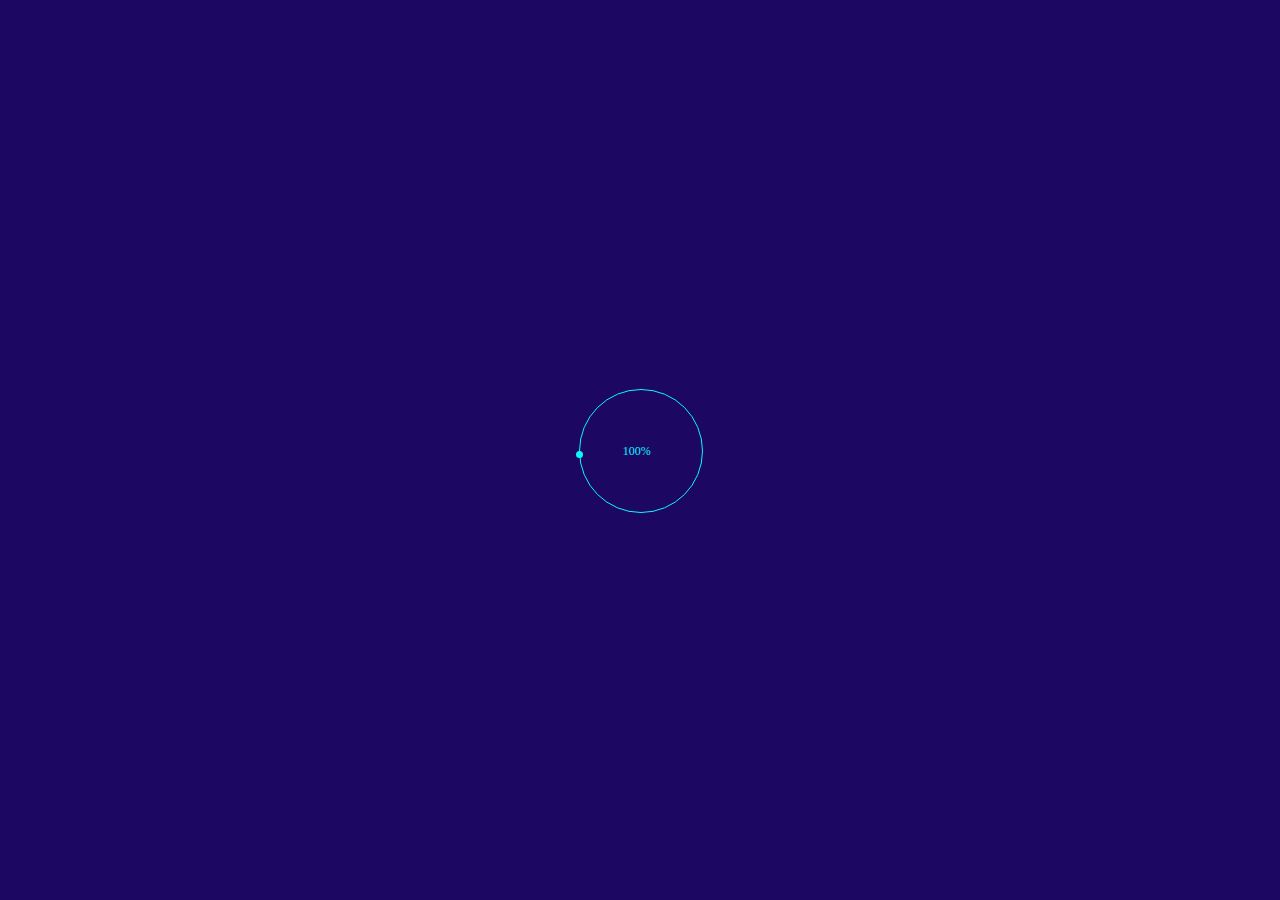
==== sample.html @ 04a688df "init" ====
<!DOCTYPE html>
<html>
<head>
<meta http-equiv="Content-Type" content="text/html; charset=utf-8" />
<meta content="initial-scale=1.0,user-scalable=no,maximum-scale=1,width=device-width" name="viewport" />
<title>我们在这里</title>
<link rel="stylesheet" href="css/idangerous.swiper.css">
<link rel="stylesheet" href="css/style.css">
<script src="http://s2.vipstatic.com/js/public/jquery-1.10.2.js?12016081801" type="text/javascript"></script>
<script src="js/idangerous.swiper.min.js"></script>
<script src="js/index.js"></script>
<script src="js/img.js"></script>
<script src="http://viva.vipstatic.com/uploadfiles/viva-act-static/uxdc-act-0629/static/js/jquery.imgpreload.min.js?v=3.4"></script>
</head>
<body>
<div class="loading-wrap">
  <div class="loading">
    <div class="loading-num">100%</div>
    <div class="loading-roud">
      <div class="roud-point"></div>
    </div>
  </div>
</div>
<div class="swiper-container">
  <div class="down-wrap">
    <div class="down-img"><img src="images/down.png" alt="" width="100%" height="100%"> </div>
    <div class="down-text">向上滑动</div>
  </div>
  <div class="star-bg">
    <div class="star01"></div>
    <div class="star02"></div>
  </div>
  <div class="swiper-wrapper">
    <section class="swiper-slide page-one">
    	<div class="u-logo">
    		<img src="images/icon.png" alt="" width="100%" height="100%">
    	</div>
    	<div class="u-start">
        <img src="images/start.png" alt="" width="100%" height="100%">
      </div>
    	<div class="u-text">
        <div class="line line-ani01"></div>
        <img src="images/text.png" alt="" width="100%" height="auto"> 
        <div class="line line-ani02"></div>
      </div>
    </section>
    <section class="swiper-slide page-two">
      <div class="u-daka">
        <img src="images/daka.png" alt="" width="100%" height="100%">
      </div>
      <div class="u-huodong">
        <div class="title">
          <img src="images/liucheng_title.png" alt="" width="100%" height="100%">
        </div>
        <div class="con">
          <img src="images/liucheng_con.png" alt="" width="100%" height="100%">
        </div>
        <div class="line-shu line01">
          <img src="images/line01.png" alt="" width="100%" height="100%">
        </div>
        <div class="line-shu line02">
          <img src="images/line02.png" alt="" width="100%" height="100%">
        </div>
      </div>
    </section>
    <section class="swiper-slide page-three">
    	<div class="u-rule">
         <img src="images/rule.png" alt="" width="100%" height="100%">
      </div>
      <div class="u-prize">
          <div class="u-prize-uxdc u-prize-01">
            <img src="images/prize_01.png" alt="" width="100%" height="100%">
          </div>
          <div class="u-prize-uxdc u-prize-02">
            <img src="images/prize_02.png" alt="" width="100%" height="100%">
          </div>
          <div class="u-prize-uxdc u-prize-03">
            <img src="images/prize_03.png" alt="" width="100%" height="100%">
          </div>
          <div class="u-prize-text">
            <img src="images/prize_text.png" alt="" width="100%" height="100%">
          </div>
      </div>
      <div class="u-prize-seat">
          <img src="images/prize_seat.png" alt="" width="100%" height="100%">
      </div>
    </section>
    <section class="swiper-slide page-four">
      <div class="u-address">
         <img src="images/address.png" alt="" width="100%" height="100%">
      </div>
      <div class="u-earth">
          <img src="images/earth-wrap.png" alt="" width="100%" height="100%">
          <div class="u-earth-rotate">
             <img src="images/earth.png" alt="" width="100%" height="100%">
          </div>
          <div class="arrow">
             <img src="images/arrow.png" alt="" width="100%" height="100%">
          </div>  
      </div>
      <div class="u-time">
          <img src="images/time.png" alt="" width="100%" height="100%">
      </div>
    </section>
    <section class="swiper-slide page-five">
      <div class="u-enroll-way">
          <div class="way-img-01" id="way-img-01">
            <div class="rule-text rule1">填写姓名</div>
            <div class="rule-text rule2">及其所在部门</div>
            <div class="rule-text rule3">点击指纹即可报名参加</div>
          </div>

          <div class="way-img-02" id="way-img-02">
              <input type="text" class="input_name" name="name">
              <input type="text" class="input_part" name="department">
          </div>
          <div class="way-btn" id="way-btn"></div>
      </div>
      <div class="u-enroll-result">
          <div class="u-enroll-success"></div>
          <div class="u-enroll-fail"></div>
      </div>
    </section>

  </div>
</div>
</body>
</html>
---- css/style.css ----
* ,img,input{margin: 0;padding: 0;}
.loading-wrap{position: fixed;left: 0;top: 0;right: 0;bottom: 0;background: #1C0763;z-index: 9;}
.loading{width:2.266667rem;height:2.266667rem;position: absolute;top:50%;margin-top:-1.133333rem;left:50%;margin-left: -1.133333rem}
.loading-num{color:#0df6ff;font-size: 12px;position: absolute;left:36%;top:45%;}
.loading-roud{width:100%;height:100%;border-radius: 50%;border:1px solid #0df6ff;position: relative;animation:rotate 1.5s ease infinite;}
.roud-point{position: absolute;left:-0.07rem;top:50%;border-radius: 50%;background:#0df6ff;width:0.133333rem;height: 0.133333rem;}
.swiper-container{background: url(../images/bg.jpg) no-repeat center top;background-attachment: fixed;position: fixed;top:0;bottom:0;width:100%;background-size:100% 100%;display: none;}
.down-wrap{position: fixed;bottom:0.306667rem;left:0;width:100%;text-align: center;animation:down 1s ease infinite alternate;}
.swiper-slide{overflow: hidden;}
.down-img{width:0.906667rem;height:1.013333rem;display: inline-block}
.down-text{color:#c779bd;font-size: 12px;}
.star-bg{position: fixed;bottom:0;left:0;width:100%;overflow: hidden;height: 100%;}
.star01{background: url(../images/star_01.png) no-repeat;width:4.493333rem;height:4.733333rem;background-size:100% 100%;animation:star_one 3s ease 2s infinite;position:absolute;top:-4.733333rem;left:5.786667rem;}
.star02{background: url(../images/star_02.png) no-repeat;width:4.773333rem;height:5.986667rem;background-size:100% 100%;animation:star_two 3s ease 3s infinite;position:absolute;left:10rem;top:0;}
.u-logo{width:1.04rem;height:1.013333rem;margin-top:0.533333rem;margin-left: 0.586667rem;}
.u-start{width:10.0rem;height:9.906667rem;margin:0.5rem auto 0.5rem;transform:scale(0);}
.u-text{width:7.573333rem;margin:0 auto;}
.u-text img{margin:0.12rem auto 0.12rem;display: block;opacity: 0}
.line{height:2px;background: #fff;width:0;}
.line-ani02{float:right;}
.u-daka{width:8.466667rem;height:3.12rem;margin:0 auto;}
.u-huodong{position: relative;}
.u-huodong .title{width:6.813333rem;height:3.12rem;margin:0 auto;opacity: 0}
.u-huodong .con{width:6.813333rem;height:6.746667rem;margin:0.32rem auto;opacity: 0}
.line-shu{width:0.533333rem;height:0;position: absolute;}
.line01{margin-right:3.626667rem;right:50%;margin-top:-2.933333rem;top:50%;}
.line02{margin-left:3.626667rem;left:50%;bottom:50%;margin-bottom: -5.653333rem}
.page-three{position: relative;overflow: hidden;}
.u-rule{width:8.493333rem;height:3.986667rem;margin:1.2rem auto 0;}
 .u-prize{width:9.013333rem;height:3.733333rem;margin:0.5rem auto 0;opacity: 0;}
.u-prize-uxdc{float:left;width:2.813333rem;height:2.933333rem;}
.u-prize-01{margin-right: 0.24rem;}
.u-prize-02{margin-right: 0.24rem;}
.u-prize-seat{width:5.36rem;height:4.453333rem;position:absolute;left:50%;margin-left:-2.68rem;bottom:-4.46rem;}
.u-address{width:8.56rem;height:5.293333rem;margin:1.2rem auto 0;opacity: 0}
.u-earth{width:8.56rem;height:5.56rem;margin:0 auto;position: relative;opacity: 0}
.u-earth-rotate{width:8.56rem;height:5.56rem;position: absolute;left:0;top:0;opacity: 0}
.arrow{width:0.32rem;height:0;position: absolute;left:50%;bottom:3.44rem;margin-left: -0.16rem;opacity: 0}
.u-time{width:6.813333rem;height:1.053333rem;margin:0 auto;opacity: 0}
.page-five{position: relative;}
.u-enroll-way{width:100%;height:100%;background:#041f61 url(../images/enroll_way.jpg) no-repeat center center;background-size:100% 100%;}
.way-img-01{width:4.52rem;height:3.506667rem;position:absolute;top:50%;margin-top:-3.2rem;left:50%;margin-left:-2.26rem;background: url(../images/enroll_way.png);background-size:100% 100%;display: block;opacity: 0}
.rule-text{color:#0df6ff;font-size:12px;text-align: center;line-height: 2}
.rule1{margin-top:0.933333rem;opacity: 0}
.rule2{opacity: 0}
.rule3{opacity: 0}
.way-img-02{width:4.52rem;height:3.16rem;position:absolute;top:50%;margin-top:-3.2rem;left:50%;margin-left:-2.26rem;background: url(../images/enroll_name.png);background-size:100% 100%;opacity: 0}
.way-img-02 input{position: absolute;left:1.466667rem;width:3.066667rem;background: none;border:none;color:#fff;}
.input_name{top:0.8rem;}
.input_part{top:2.533333rem;}
.way-btn{position:absolute;width:3.146667rem;height:3.373333rem;top:50%;margin-top: 1.266667rem;left:50%;margin-left:-1.573333rem;}
.u-enroll-result{width:100%;height:100%;background:#041f61 url(../images/enroll_success.jpg) no-repeat center center;background-size:100% 100%;display:none}
.u-enroll-success{width:5.013333rem;height:6.24rem;position:absolute;top:50%;margin-top:-3.12rem;left:50%;margin-left:-2.506667rem;background: url(../images/success.png);background-size:100% 100%;}
.u-enroll-fail{width:5.013333rem;height:6.693333rem;position:absolute;top:50%;margin-top:-3.373333rem;left:50%;margin-left:-2.506667rem;background: url(../images/fail.png);background-size:100% 100%;display: none;}
.result-btn{position:absolute;width:2.186667rem;height:1.213333rem;top:50%;margin-top:3.516667rem;left:50%;margin-left:-1.093333rem;}

.swiper-slide-visible .u-start{animation:start 0.5s cubic-bezier(.55,.15,.17,1.63) 1 forwards;}
.swiper-slide-visible .u-text img{animation: show 0.3s ease-in-out 0.5s forwards;}
.swiper-slide-visible .line-ani01{animation: width 0.5s ease-in-out 1s forwards;}
.swiper-slide-visible .line-ani02{animation: width 0.5s ease-in-out 1s forwards;}
.swiper-slide-visible .u-huodong .title{animation:show 0.5s ease 0.2s forwards;}
.swiper-slide-visible .u-huodong .con{animation:show 1s ease 1s forwards;}
.swiper-slide-visible .line01{animation: height 0.8s ease-in-out 0.5s forwards;}
.swiper-slide-visible .line02{animation: height 0.8s ease-in-out 0.5s forwards;}
.swiper-slide-visible .u-prize{animation:show1 1s ease 1s forwards;}
.swiper-slide-visible .u-prize-uxdc{animation:rotate 6s linear 1s infinite;}
.swiper-slide-visible .u-prize-seat{animation: seat 0.5s ease-in-out 0.5s forwards;}
.swiper-slide-visible .u-address{animation:show 1s ease 2s forwards;}
.swiper-slide-visible .u-earth{animation:show 1s ease 1s forwards;}
.swiper-slide-visible .u-earth-rotate{animation:show 1s ease 1s forwards;}
.swiper-slide-visible .arrow{animation:arrow 1s ease 1.5s forwards;}
.swiper-slide-visible .u-time{animation:show 1s ease 0.5s forwards;}
.swiper-slide-visible .way-img-01{animation:show 2s ease 0.5s;}
.swiper-slide-visible .rule1{margin-top:0.933333rem;animation:show 0.5s ease 0.5s forwards;}
.swiper-slide-visible .rule2{animation:show 0.5s ease 1s forwards;}
.swiper-slide-visible .rule3{animation:show 0.5s ease 1.5s forwards;}
.swiper-slide-visible .way-img-02{animation:show 0.5s ease 3s forwards;}

@keyframes down{
	form {bottom:0.306667rem;}
	to {bottom:0.573333rem;}
}
@keyframes start{
	form {transform:scale(0);}
	to {transform:scale(1);}
}
@keyframes width{
	form {width: 0;}
	to {width:100%;}
}
@keyframes show{
	form {opacity:0;}
	to {opacity:1;}
}
@keyframes star_one{
	0% {top:-4.733333rem;left:5.786667rem;}
	30% {left:-4.493333rem;top:5.853333rem;}
	100% {left:-4.493333rem;top:5.853333rem;}
}
@keyframes star_two{
	0% {left:10rem;top:0;}
	30% {left:-4.773333rem;top:12.2rem;}
	100% {left:-4.773333rem;top:12.2rem;}
}
@keyframes height{
	form {height: 0;}
	to {height:8.706667rem;}
}
@keyframes seat{
	form {bottom:0%;}
	to {bottom:15%;}
}
@keyframes show1{
	form {transform:rotateX(0);opacity: 1;transform-origin:50% 100%;}
	to {transform:rotateX(360deg);opacity: 1;transform-origin:50% 100%;}
}

@keyframes rotate{
	form {transform:rotateZ(0);opacity: 1;}
	to {transform:rotateZ(360deg);opacity: 1;}
}
@keyframes arrow{
	form {height: 0;opacity: 1}
	to {height:2.08rem;opacity: 1}
}
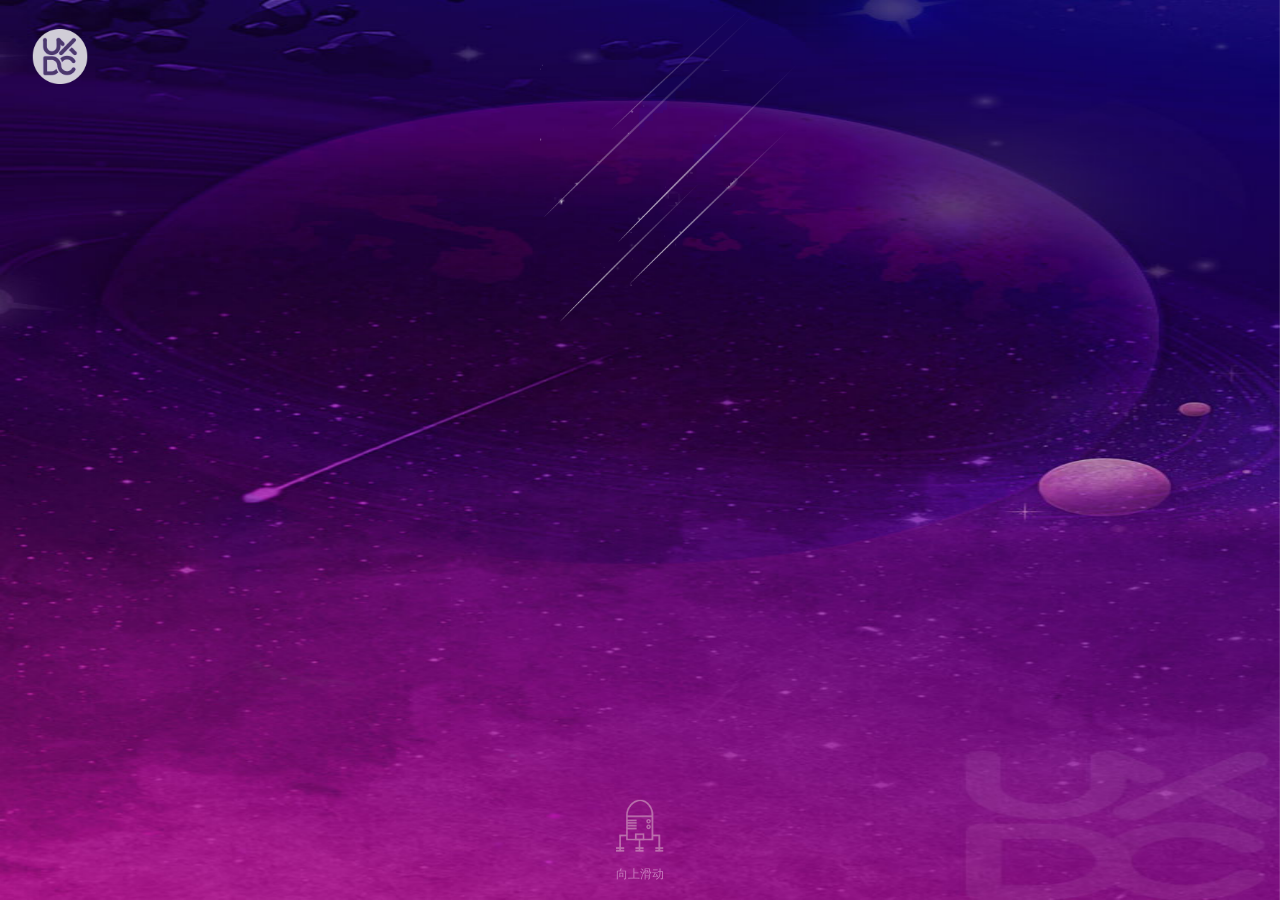
==== commit b4bb8cae: "three" ====
--- a/sample.html
+++ b/sample.html
@@ -6,11 +6,11 @@
 <title>我们在这里</title>
 <link rel="stylesheet" href="css/idangerous.swiper.css">
 <link rel="stylesheet" href="css/style.css">
-<script src="http://s2.vipstatic.com/js/public/jquery-1.10.2.js?12016081801" type="text/javascript"></script>
+<script src="js/jquery-1.10.2.js" type="text/javascript"></script>
 <script src="js/idangerous.swiper.min.js"></script>
 <script src="js/index.js"></script>
 <script src="js/img.js"></script>
-<script src="http://viva.vipstatic.com/uploadfiles/viva-act-static/uxdc-act-0629/static/js/jquery.imgpreload.min.js?v=3.4"></script>
+<script src="js/imgpreload.min.js"></script>
 </head>
 <body>
 <div class="loading-wrap">
